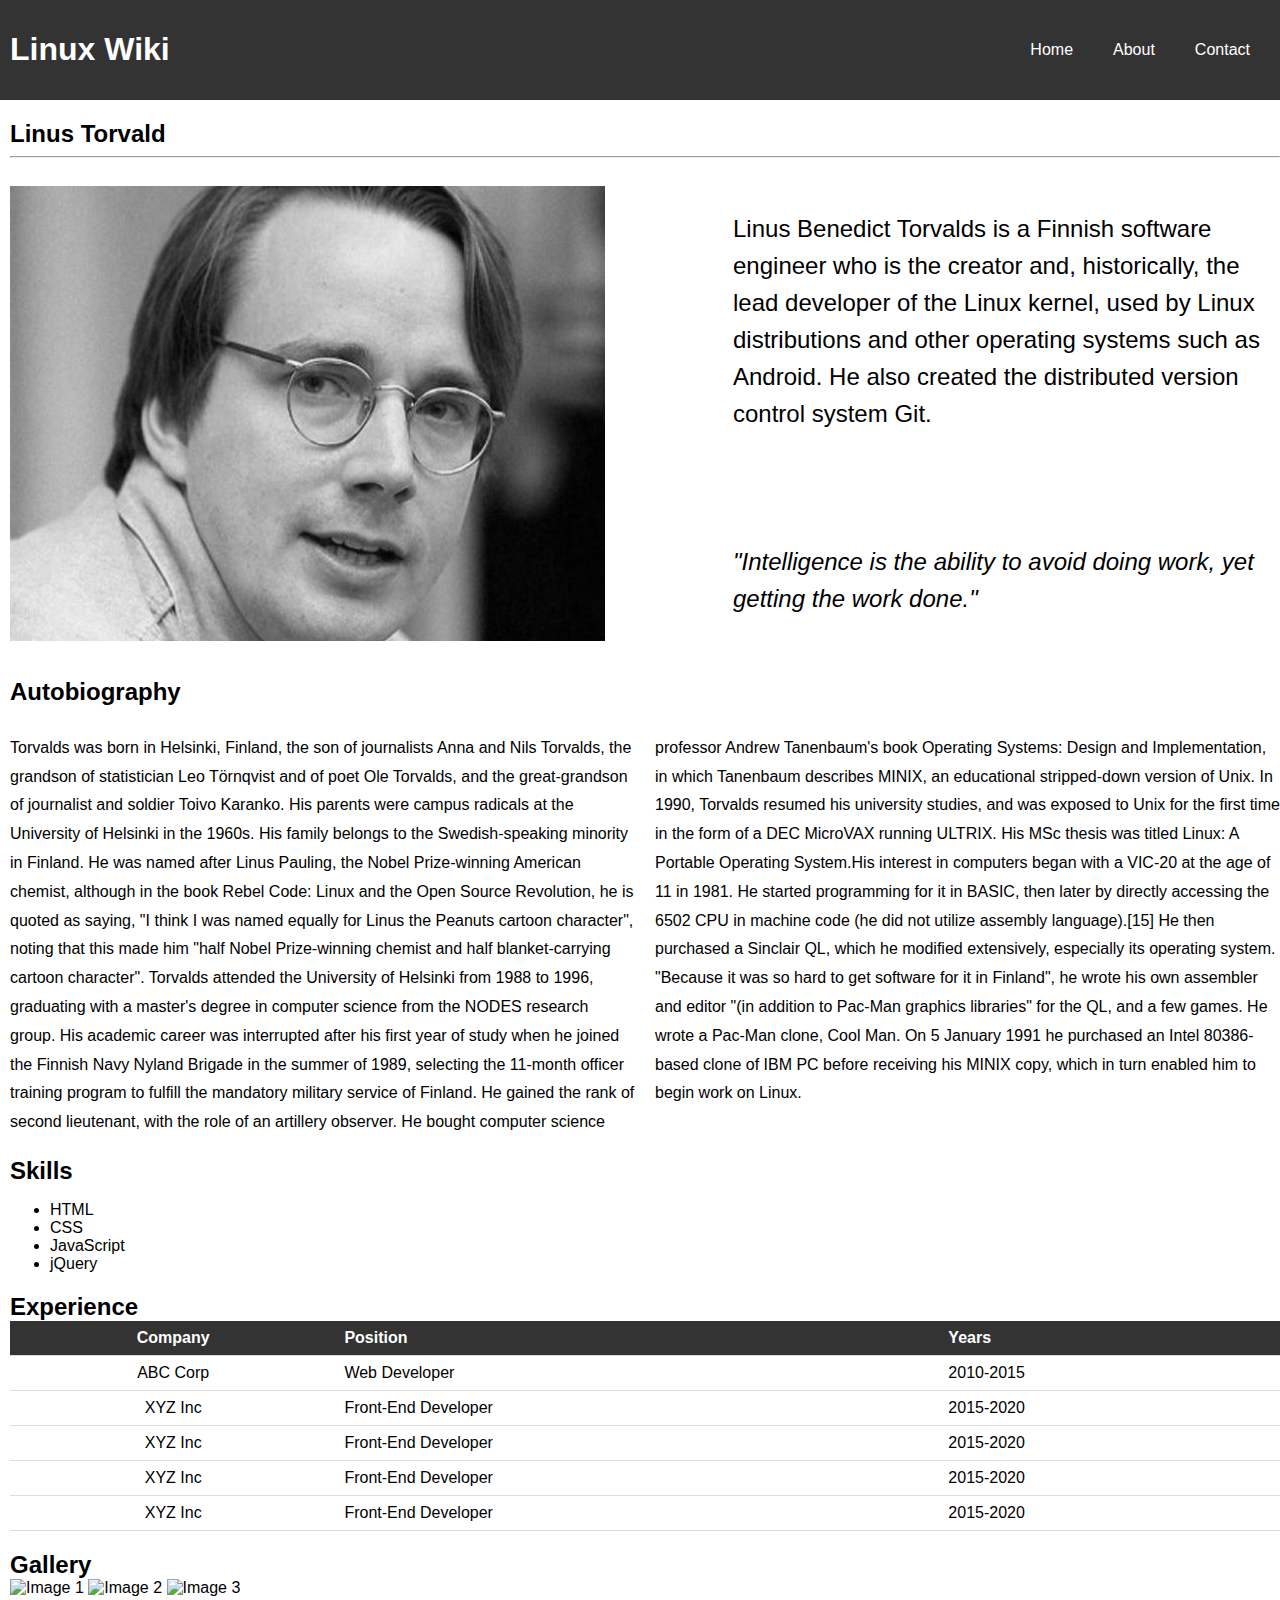
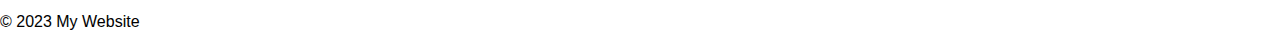
==== OUP/index.html @ 9bf364df "backing up my OUP exam folder" ====
<!DOCTYPE html>
<html>
  <head>
    <meta charset="utf-8" />
    <meta name="viewport" content="width=device-width, initial-scale=1" />
    <title>My Website</title>
    <link rel="stylesheet" href="style.css" />
  </head>
  <body>
    <header>
      <h1>Linux Wiki</h1>
      <nav>
        <ul>
          <li><a href="#">Home</a></li>
          <li><a href="#">About</a></li>
          <li><a href="#">Contact</a></li>
        </ul>
      </nav>
    </header>
    <main>
      <section>
        <h2>Linus Torvald</h2>
        <hr />
        <div class="imgage">
          <img src="linus-torvalds-400x298_0-595x432.jpg" />
          <p class="next-to-picture">
            Linus Benedict Torvalds is a Finnish software engineer who is the
            creator and, historically, the lead developer of the Linux kernel,
            used by Linux distributions and other operating systems such as
            Android. He also created the distributed version control system Git.
            <br /><br /><br /><br />
            <span
              >"Intelligence is the ability to avoid doing work, yet getting the
              work done."</span
            >
          </p>
        </div>
        <h2>Autobiography</h2>
        <p class="columns">
          Torvalds was born in Helsinki, Finland, the son of journalists Anna
          and Nils Torvalds, the grandson of statistician Leo Törnqvist and of
          poet Ole Torvalds, and the great-grandson of journalist and soldier
          Toivo Karanko. His parents were campus radicals at the University of
          Helsinki in the 1960s. His family belongs to the Swedish-speaking
          minority in Finland. He was named after Linus Pauling, the Nobel
          Prize-winning American chemist, although in the book Rebel Code: Linux
          and the Open Source Revolution, he is quoted as saying, "I think I was
          named equally for Linus the Peanuts cartoon character", noting that
          this made him "half Nobel Prize-winning chemist and half
          blanket-carrying cartoon character". Torvalds attended the University
          of Helsinki from 1988 to 1996, graduating with a master's degree in
          computer science from the NODES research group. His academic career
          was interrupted after his first year of study when he joined the
          Finnish Navy Nyland Brigade in the summer of 1989, selecting the
          11-month officer training program to fulfill the mandatory military
          service of Finland. He gained the rank of second lieutenant, with the
          role of an artillery observer. He bought computer science professor
          Andrew Tanenbaum's book Operating Systems: Design and Implementation,
          in which Tanenbaum describes MINIX, an educational stripped-down
          version of Unix. In 1990, Torvalds resumed his university studies, and
          was exposed to Unix for the first time in the form of a DEC MicroVAX
          running ULTRIX. His MSc thesis was titled Linux: A Portable Operating
          System.His interest in computers began with a VIC-20 at the age of 11
          in 1981. He started programming for it in BASIC, then later by
          directly accessing the 6502 CPU in machine code (he did not utilize
          assembly language).[15] He then purchased a Sinclair QL, which he
          modified extensively, especially its operating system. "Because it was
          so hard to get software for it in Finland", he wrote his own assembler
          and editor "(in addition to Pac-Man graphics libraries" for the QL,
          and a few games. He wrote a Pac-Man clone, Cool Man. On 5 January 1991
          he purchased an Intel 80386-based clone of IBM PC before receiving his
          MINIX copy, which in turn enabled him to begin work on Linux.
        </p>
      </section>
      <section>
        <h2>Skills</h2>
        <ul>
          <li>HTML</li>
          <li>CSS</li>
          <li>JavaScript</li>
          <li>jQuery</li>
        </ul>
      </section>
      <section>
        <h2>Experience</h2>
        <table>
          <thead>
            <tr>
              <th>Company</th>
              <th>Position</th>
              <th>Years</th>
            </tr>
          </thead>
          <tbody>
            <tr class="row">
              <td>ABC Corp</td>
              <td>Web Developer</td>
              <td>2010-2015</td>
            </tr>
            <tr class="row">
              <td>XYZ Inc</td>
              <td>Front-End Developer</td>
              <td>2015-2020</td>
            </tr>
            <tr class="row">
              <td>XYZ Inc</td>
              <td>Front-End Developer</td>
              <td>2015-2020</td>
            </tr>
            <tr class="row">
              <td>XYZ Inc</td>
              <td>Front-End Developer</td>
              <td>2015-2020</td>
            </tr>
            <tr class="row">
              <td>XYZ Inc</td>
              <td>Front-End Developer</td>
              <td>2015-2020</td>
            </tr>
          </tbody>
        </table>
      </section>
      <section>
        <h2>Gallery</h2>
        <div class="gallery">
          <img src="https://via.placeholder.com/300x200" alt="Image 1" />
          <img src="https://via.placeholder.com/300x200" alt="Image 2" />
          <img src="https://via.placeholder.com/300x200" alt="Image 3" />
        </div>
      </section>
    </main>
    <footer>
      <p>&copy; 2023 My Website</p>
    </footer>
    <script src="gallery.js"></script>
  </body>
</html>
---- OUP/style.css ----
/* Задаване на основни стилове за тялото */

body {
  margin: 0;
  font-family: sans-serif;
}

/* Стилизиране на header елемента */

header {
  background-color: #333;
  color: white;
  padding: 10px;
  display: flex;
  justify-content: space-between;
  align-items: center;
}

/* Стилизиране на navbar и премахване на линк стиловете */

nav {
  background-color: #333;
  height: 50px;
  display: flex;
  justify-content: center;
}

nav > ul {
  list-style: none;
  margin: 0;
  padding: 0;
  display: flex;
}

nav > ul > li {
  margin: 0 10px;
}

nav > ul > li > a {
  color: white;
  text-decoration: none;
  font-size: 16px;
  line-height: 50px;
  padding: 0 10px;
}

section {
  margin-left: 10px;
  margin-left: 10px;
}

/* Стилизиране на образа и h1 елемента */
h2 {
  margin-bottom: 0;
}
.imgage {
  display: flex;
  justify-content: center;
  gap: 8rem;
  margin-bottom: 37px;
  margin-top: 28px;
}
span {
  font-style: italic;
}

.next-to-picture {
  margin-right: 10px;
  font-size: 1.5rem;
  line-height: 37px;
}

p.columns {
  margin-top: 28px;
  line-height: 1.8rem;
}

/* Стилизиране на таблицата */

table {
  border-collapse: collapse;
  width: 100%;
}

thead {
  background-color: #333;
  color: white;
}

th,
td {
  padding: 8px;
  text-align: left;
  border-bottom: 1px solid #ddd;
}

.row:hover {
  background-color: #f5f5f5;
}

th:first-child,
td:first-child {
  text-align: center;
}
.columns {
  column-count: 2;
  column-gap: 20px;
}
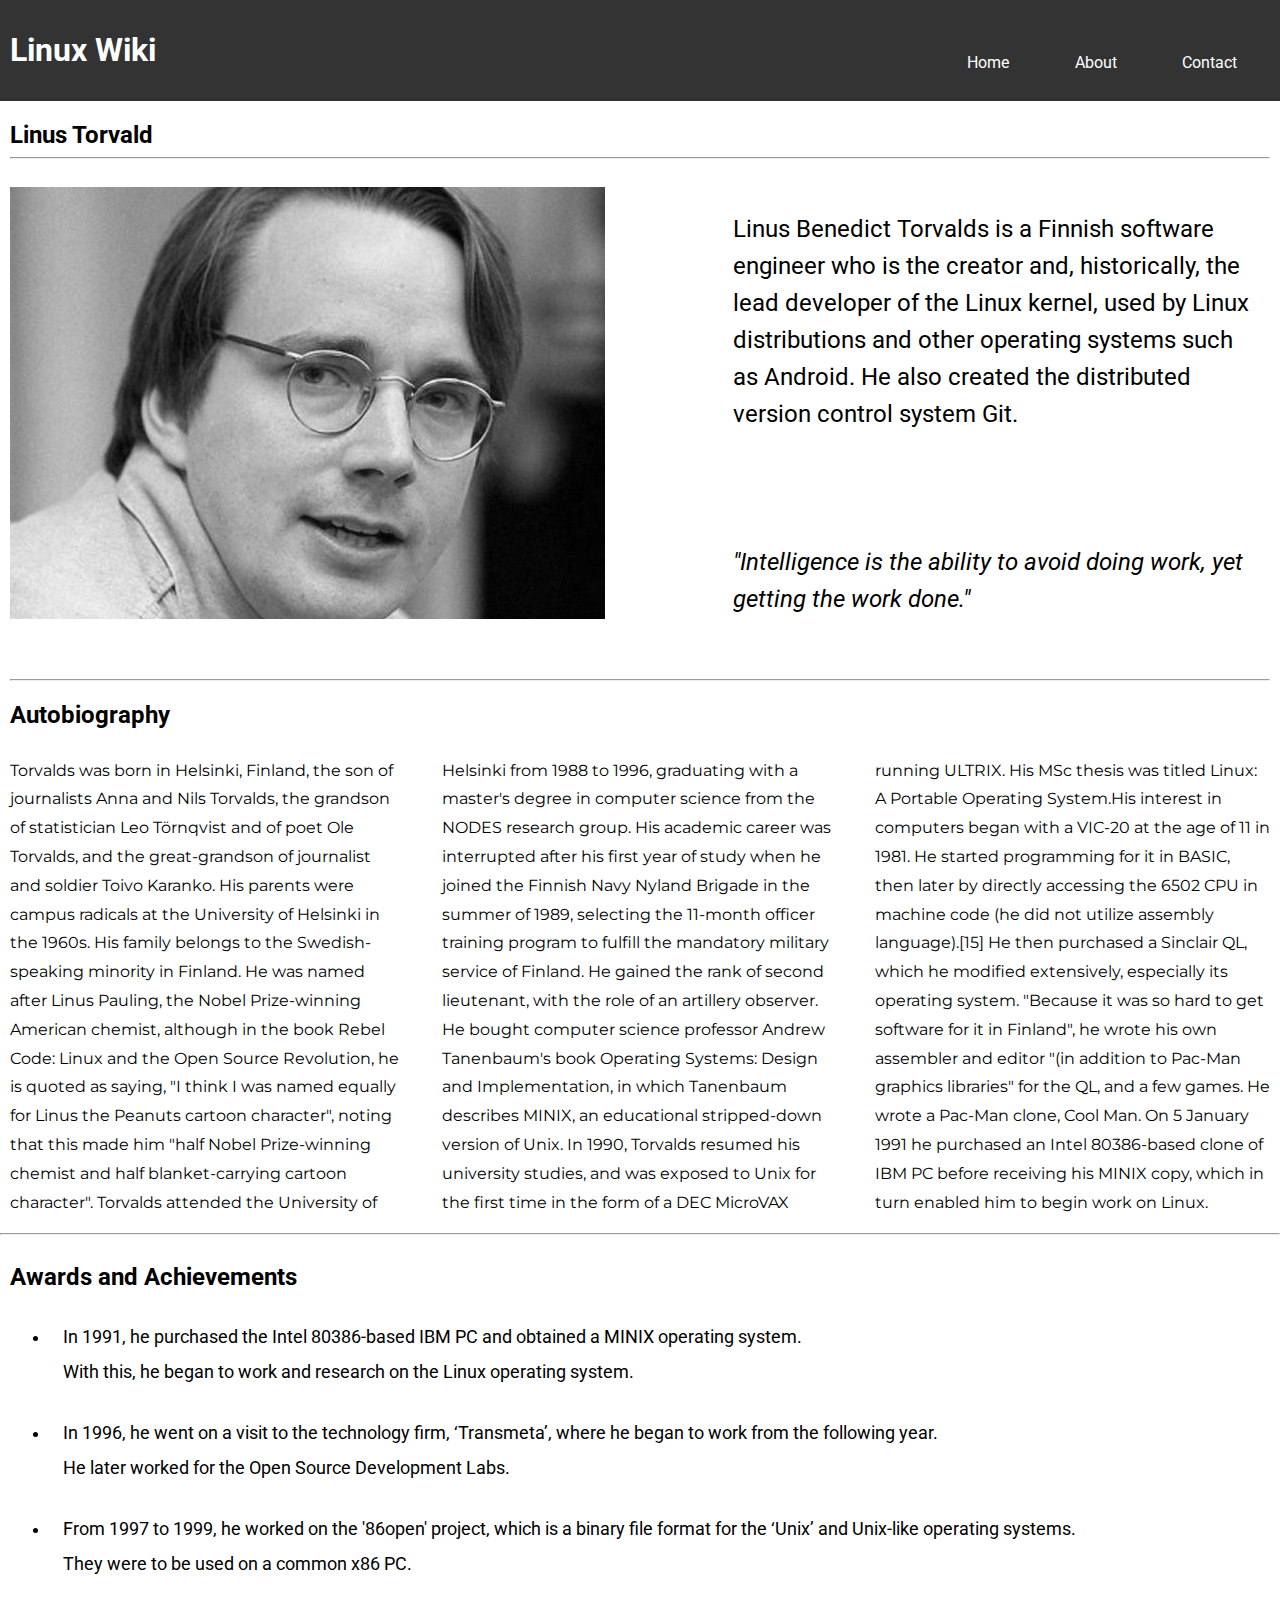
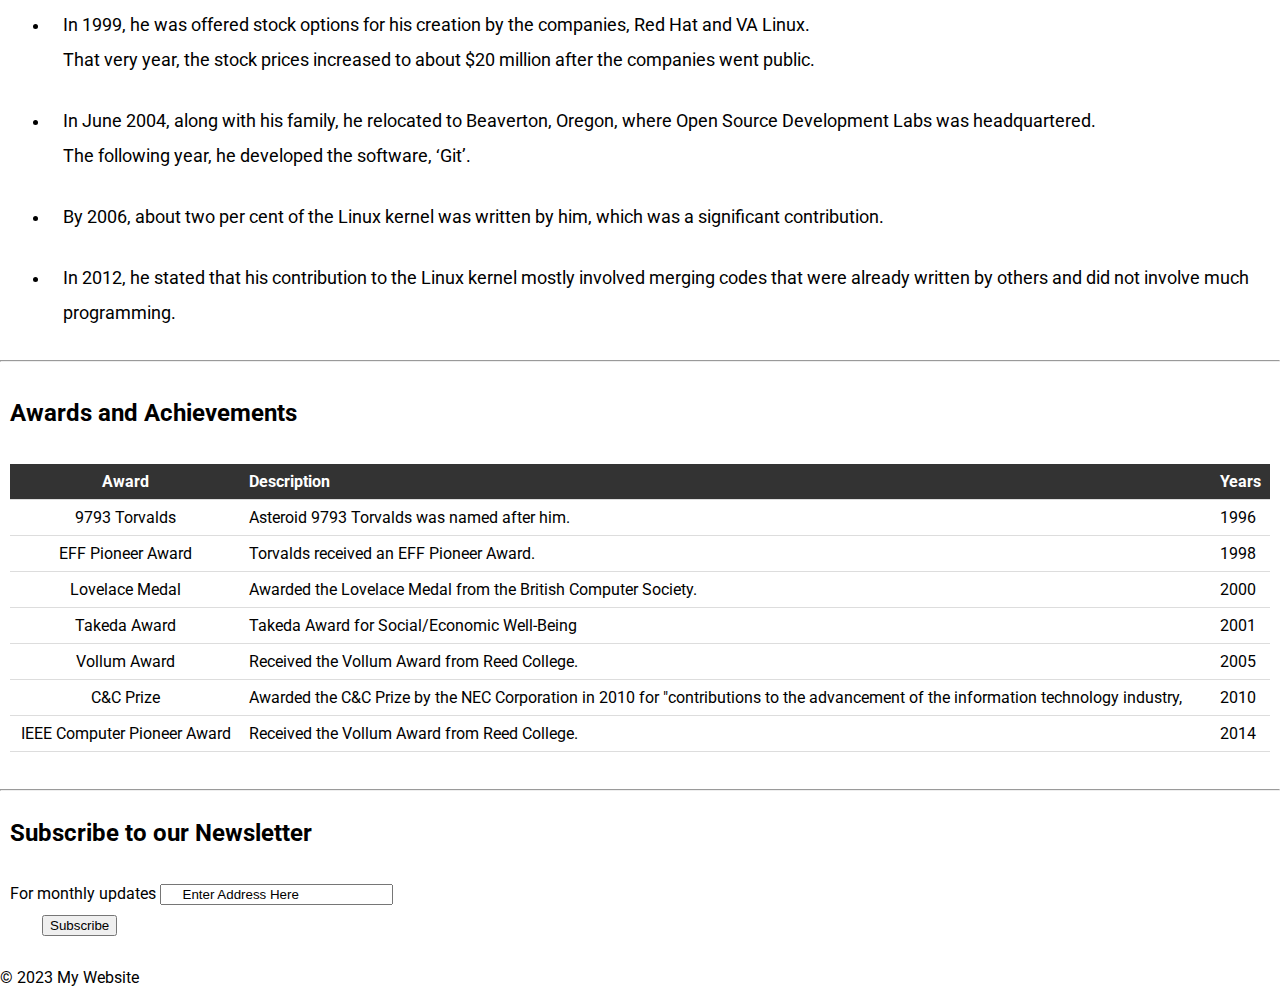
==== commit 5633b34f: "backing up project after finishing the second part, still needs final touches" ====
--- a/OUP/index.html
+++ b/OUP/index.html
@@ -5,6 +5,18 @@
     <meta name="viewport" content="width=device-width, initial-scale=1" />
     <title>My Website</title>
     <link rel="stylesheet" href="style.css" />
+    <link rel="preconnect" href="https://fonts.googleapis.com" />
+    <link rel="preconnect" href="https://fonts.gstatic.com" crossorigin />
+    <link
+      href="https://fonts.googleapis.com/css2?family=Roboto:ital,wght@1,400&display=swap"
+      rel="stylesheet"
+    />
+    <link rel="preconnect" href="https://fonts.googleapis.com" />
+    <link rel="preconnect" href="https://fonts.gstatic.com" crossorigin />
+    <link
+      href="https://fonts.googleapis.com/css2?family=Montserrat&family=Roboto:ital,wght@0,500;1,300&display=swap"
+      rel="stylesheet"
+    />
   </head>
   <body>
     <header>
@@ -21,9 +33,9 @@
       <section>
         <h2>Linus Torvald</h2>
         <hr />
-        <div class="imgage">
+        <div class="hero">
           <img src="linus-torvalds-400x298_0-595x432.jpg" />
-          <p class="next-to-picture">
+          <p class="heroText">
             Linus Benedict Torvalds is a Finnish software engineer who is the
             creator and, historically, the lead developer of the Linux kernel,
             used by Linux distributions and other operating systems such as
@@ -35,6 +47,7 @@
             >
           </p>
         </div>
+        <hr />
         <h2>Autobiography</h2>
         <p class="columns">
           Torvalds was born in Helsinki, Finland, the son of journalists Anna
@@ -72,66 +85,133 @@
           MINIX copy, which in turn enabled him to begin work on Linux.
         </p>
       </section>
+      <hr />
+      <section class="listOfAchievements">
+        <h2>Awards and Achievements</h2>
+        <ul>
+          <li>
+            In 1991, he purchased the Intel 80386-based IBM PC and obtained a
+            MINIX operating system. <br />With this, he began to work and
+            research on the Linux operating system.
+          </li>
+          <li>
+            In 1996, he went on a visit to the technology firm, ‘Transmeta’,
+            where he began to work from the following year. <br />He later
+            worked for the Open Source Development Labs.
+          </li>
+          <li>
+            From 1997 to 1999, he worked on the '86open' project, which is a
+            binary file format for the ‘Unix’ and Unix-like operating
+            systems.<br />
+            They were to be used on a common x86 PC.
+          </li>
+          <li>
+            In 1999, he was offered stock options for his creation by the
+            companies, Red Hat and VA Linux. <br />That very year, the stock
+            prices increased to about $20 million after the companies went
+            public.
+          </li>
+          <li>
+            In June 2004, along with his family, he relocated to Beaverton,
+            Oregon, where Open Source Development Labs was headquartered.
+            <br />The following year, he developed the software, ‘Git’.
+          </li>
+          <li>
+            By 2006, about two per cent of the Linux kernel was written by him,
+            which was a significant contribution.
+          </li>
+          <li>
+            In 2012, he stated that his contribution to the Linux kernel mostly
+            involved merging codes that were already written by others and did
+            not involve much programming.
+          </li>
+        </ul>
+      </section>
+      <hr />
       <section>
-        <h2>Skills</h2>
-        <ul>
-          <li>HTML</li>
-          <li>CSS</li>
-          <li>JavaScript</li>
-          <li>jQuery</li>
-        </ul>
-      </section>
-      <section>
-        <h2>Experience</h2>
+        <h2 class="tableOfAwards">Awards and Achievements</h2>
         <table>
           <thead>
             <tr>
-              <th>Company</th>
-              <th>Position</th>
+              <th>Award</th>
+              <th>Description</th>
               <th>Years</th>
             </tr>
           </thead>
           <tbody>
             <tr class="row">
-              <td>ABC Corp</td>
-              <td>Web Developer</td>
-              <td>2010-2015</td>
-            </tr>
-            <tr class="row">
-              <td>XYZ Inc</td>
-              <td>Front-End Developer</td>
-              <td>2015-2020</td>
-            </tr>
-            <tr class="row">
-              <td>XYZ Inc</td>
-              <td>Front-End Developer</td>
-              <td>2015-2020</td>
-            </tr>
-            <tr class="row">
-              <td>XYZ Inc</td>
-              <td>Front-End Developer</td>
-              <td>2015-2020</td>
-            </tr>
-            <tr class="row">
-              <td>XYZ Inc</td>
-              <td>Front-End Developer</td>
-              <td>2015-2020</td>
+              <td>9793 Torvalds</td>
+              <td>Asteroid 9793 Torvalds was named after him.</td>
+              <td>1996</td>
+            </tr>
+            <tr class="row">
+              <td>EFF Pioneer Award</td>
+              <td>Torvalds received an EFF Pioneer Award.</td>
+              <td>1998</td>
+            </tr>
+            <tr class="row">
+              <td>Lovelace Medal</td>
+              <td>
+                Awarded the Lovelace Medal from the British Computer Society.
+              </td>
+              <td>2000</td>
+            </tr>
+            <tr class="row">
+              <td>Takeda Award</td>
+              <td>Takeda Award for Social/Economic Well-Being</td>
+              <td>2001</td>
+            </tr>
+            <tr class="row">
+              <td>Vollum Award</td>
+              <td>Received the Vollum Award from Reed College.</td>
+              <td>2005</td>
+            </tr>
+            <tr class="row">
+              <td>C&C Prize</td>
+              <td>
+                Awarded the C&C Prize by the NEC Corporation in 2010 for
+                "contributions to the advancement of the information technology
+                industry,
+              </td>
+              <td>2010</td>
+            </tr>
+            <tr class="row">
+              <td>IEEE Computer Pioneer Award</td>
+              <td>Received the Vollum Award from Reed College.</td>
+              <td>2014</td>
             </tr>
           </tbody>
         </table>
       </section>
+      <hr />
       <section>
-        <h2>Gallery</h2>
-        <div class="gallery">
-          <img src="https://via.placeholder.com/300x200" alt="Image 1" />
-          <img src="https://via.placeholder.com/300x200" alt="Image 2" />
-          <img src="https://via.placeholder.com/300x200" alt="Image 3" />
-        </div>
+        <h2 class="subscribe">Subscribe to our Newsletter</h2>
+        <form method="post" name="eMailer">
+          For monthly updates
+          <input
+            type="text"
+            name="email"
+            size="26"
+            value="     Enter Address Here"
+            onFocus="this.value=''"
+            onMouseOver="window.status='Enter email address here and tell a friend about this site...'; return true"
+            onMouseOut="window.status='';return true"
+          />
+          <br />
+          <input
+            class="button"
+            type="button"
+            value="Subscribe"
+            onMouseOver="window.status='Click to send an email (with this page address) to a friend! Enter email address above...'; return true"
+            onMouseOut="window.status='';return true"
+            onClick="mailThisUrl();"
+          />
+        </form>
       </section>
     </main>
     <footer>
       <p>&copy; 2023 My Website</p>
     </footer>
-    <script src="gallery.js"></script>
+    <script src="index.js"></script>
   </body>
 </html>
--- a/OUP/style.css
+++ b/OUP/style.css
@@ -2,7 +2,7 @@
 
 body {
   margin: 0;
-  font-family: sans-serif;
+  font-family: "Roboto", "Montserrat", sans-serif;
 }
 
 /* Стилизиране на header елемента */
@@ -44,42 +44,78 @@
   padding: 0 10px;
 }
 
+/* Стилизиране hero елемента */
+
+/* Задаване на основен марджин на секциите */
+
 section {
   margin-left: 10px;
-  margin-left: 10px;
+  margin-right: 10px;
 }
-
-/* Стилизиране на образа и h1 елемента */
 h2 {
   margin-bottom: 0;
 }
-.imgage {
+
+/* Hero елемента е <div> */
+
+.hero {
   display: flex;
   justify-content: center;
   gap: 8rem;
   margin-bottom: 37px;
   margin-top: 28px;
 }
+
+img {
+  max-width: 50%;
+  height: 50%;
+}
+
 span {
   font-style: italic;
 }
 
-.next-to-picture {
+.heroText {
   margin-right: 10px;
   font-size: 1.5rem;
   line-height: 37px;
 }
 
+/* Стилизиране на секция "Автобиография"*/
+
 p.columns {
   margin-top: 28px;
   line-height: 1.8rem;
+  font-family: "Montserrat";
+}
+.columns {
+  column-count: 3;
+  column-gap: 37px;
+}
+
+/* Стилизиране на листата (.listOfAchievements е клас на секцията в която се помещава листата)*/
+
+.listOfAchievements {
+  margin-top: 28px;
+}
+
+li {
+  font-size: 1.1rem;
+  line-height: 2.2rem;
+  padding: 0.8rem;
 }
 
 /* Стилизиране на таблицата */
 
+.tableOfAwards {
+  margin-top: 37px;
+  margin-bottom: 37px;
+}
+
 table {
   border-collapse: collapse;
   width: 100%;
+  margin-bottom: 37px;
 }
 
 thead {
@@ -102,7 +138,16 @@
 td:first-child {
   text-align: center;
 }
-.columns {
-  column-count: 2;
-  column-gap: 20px;
+/* Стилизиране на секцията съдържаща Javascript */
+.subscribe {
+  margin-top: 28px;
+  margin-bottom: 37px;
 }
+.button {
+  margin-top: 10px;
+  margin-left: 2rem;
+}
+
+footer {
+  margin-top: 2rem;
+}
